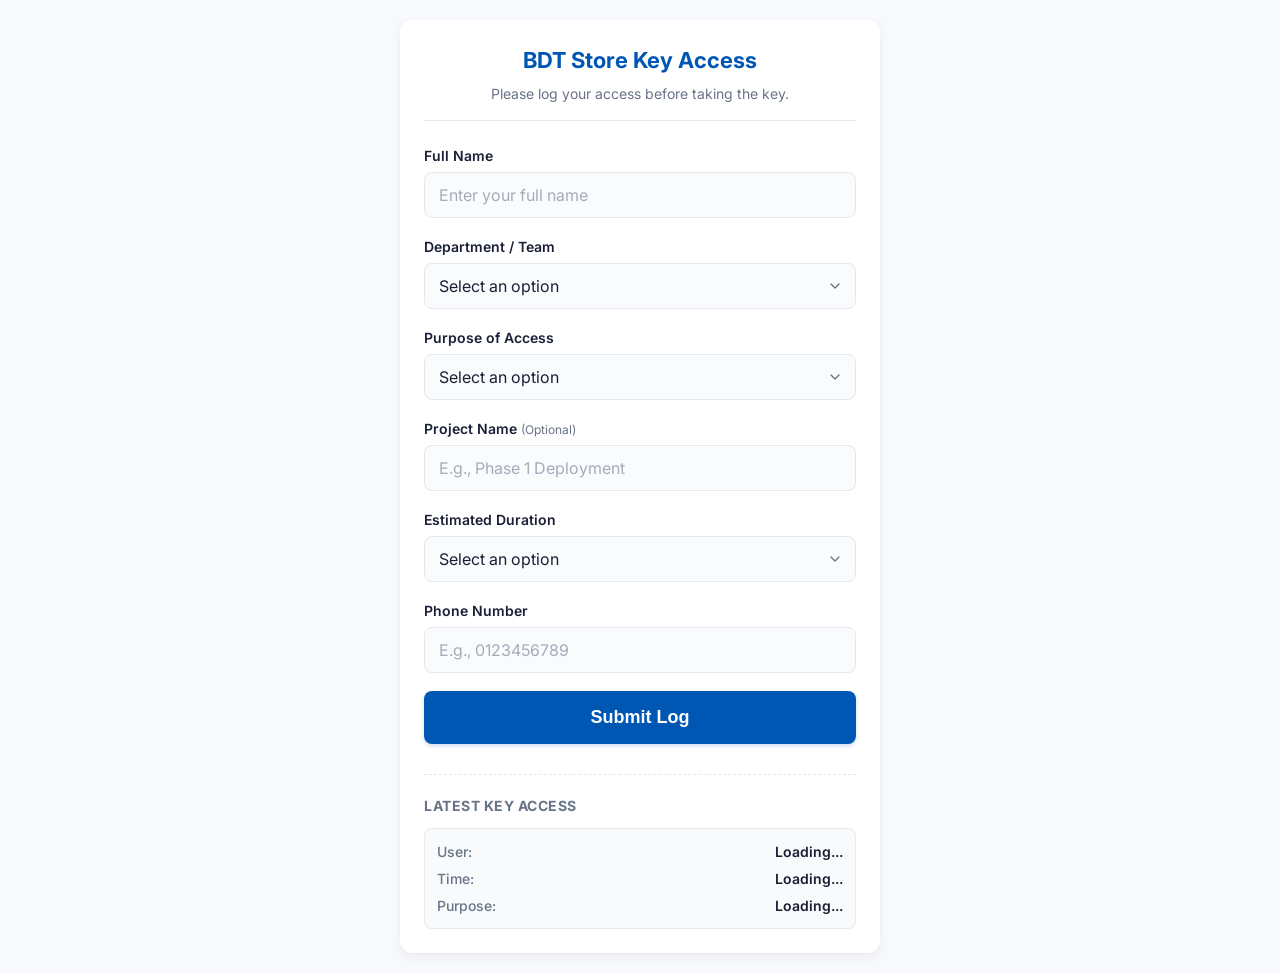
==== index.html @ 20c4b869 "Add files via upload" ====
<!DOCTYPE html>
<html lang="en">
<head>
    <meta charset="UTF-8">
    <meta name="viewport" content="width=device-width, initial-width=1.0, maximum-scale=1.0, user-scalable=no">
    <title>BDT Store Key Access</title>
    <link rel="stylesheet" href="styles.css">
    <link href="https://fonts.googleapis.com/css2?family=Inter:wght@400;500;600;700&display=swap" rel="stylesheet">
</head>
<body>

<div class="app-container">
    <header class="app-header">
        <h1>BDT Store Key Access</h1>
        <p>Please log your access before taking the key.</p>
    </header>

    <div id="success-message" class="alert alert-success hidden">
        <svg xmlns="http://www.w3.org/2000/svg" width="24" height="24" viewBox="0 0 24 24" fill="none" stroke="currentColor" stroke-width="2" stroke-linecap="round" stroke-linejoin="round"><path d="M22 11.08V12a10 10 0 1 1-5.93-9.14"></path><polyline points="22 4 12 14.01 9 11.01"></polyline></svg>
        <span>Access Logged Successfully</span>
    </div>

    <div id="warning-message" class="alert alert-warning hidden">
        <svg xmlns="http://www.w3.org/2000/svg" width="24" height="24" viewBox="0 0 24 24" fill="none" stroke="currentColor" stroke-width="2" stroke-linecap="round" stroke-linejoin="round"><path d="M10.29 3.86L1.82 18a2 2 0 0 0 1.71 3h16.94a2 2 0 0 0 1.71-3L13.71 3.86a2 2 0 0 0-3.42 0z"></path><line x1="12" y1="9" x2="12" y2="13"></line><line x1="12" y1="17" x2="12.01" y2="17"></line></svg>
        <span id="warning-text">You have logged access multiple times today.</span>
    </div>

    <form id="access-form" class="main-form">
        
        <div class="form-group">
            <label for="fullName">Full Name</label>
            <input type="text" id="fullName" name="fullName" required placeholder="Enter your full name">
        </div>

        <div class="form-group">
            <label for="department">Department / Team</label>
            <select id="department" name="department" required>
                <option value="" disabled selected>Select an option</option>
                <option value="Project Team">Project Team</option>
                <option value="Technical Support">Technical Support</option>
                <option value="Admin">Admin</option>
                <option value="Management">Management</option>
                <option value="Others">Others</option>
            </select>
        </div>

        <div class="form-group">
            <label for="purpose">Purpose of Access</label>
            <select id="purpose" name="purpose" required>
                <option value="" disabled selected>Select an option</option>
                <option value="Take project equipment">Take project equipment</option>
                <option value="Return equipment">Return equipment</option>
                <option value="Take spare parts">Take spare parts</option>
                <option value="Audit / checking">Audit / checking</option>
                <option value="Others">Others</option>
            </select>
        </div>

        <div class="form-group">
            <label for="projectName">Project Name <span class="optional">(Optional)</span></label>
            <input type="text" id="projectName" name="projectName" placeholder="E.g., Phase 1 Deployment">
        </div>

        <div class="form-group">
            <label for="duration">Estimated Duration</label>
            <select id="duration" name="duration" required>
                <option value="" disabled selected>Select an option</option>
                <option value="< 30 minutes">&lt; 30 minutes</option>
                <option value="1 - 2 hours">1 – 2 hours</option>
                <option value="> 2 hours">&gt; 2 hours</option>
                <option value="Until end of working day">Until end of working day</option>
            </select>
        </div>

        <div class="form-group">
            <label for="phone">Phone Number</label>
            <input type="tel" id="phone" name="phone" required placeholder="E.g., 0123456789">
        </div>

        <button type="submit" id="submit-btn" class="btn-primary">
            <span class="btn-text">Submit Log</span>
            <div class="loader hidden" id="submit-loader"></div>
        </button>

    </form>

    <div class="latest-access-card" id="latest-access-card">
        <h3>Latest Key Access</h3>
        <div class="latest-access-info">
            <div class="info-row">
                <span class="info-label">User:</span>
                <span class="info-value" id="latest-user">Loading...</span>
            </div>
            <div class="info-row">
                <span class="info-label">Time:</span>
                <span class="info-value" id="latest-time">Loading...</span>
            </div>
            <div class="info-row">
                <span class="info-label">Purpose:</span>
                <span class="info-value" id="latest-purpose">Loading...</span>
            </div>
        </div>
    </div>
</div>

<script src="app.js"></script>
</body>
</html>
---- styles.css ----
:root {
    --primary-color: #0056b3;
    --primary-hover: #004494;
    --bg-color: #f7f9fc;
    --card-bg: #ffffff;
    --text-main: #1a1f36;
    --text-muted: #697386;
    --border-color: #e3e8ee;
    --success-bg: #e3fcef;
    --success-text: #006644;
    --warning-bg: #fff3cd;
    --warning-text: #856404;
    --error-color: #d92d20;
    --font-family: 'Inter', -apple-system, BlinkMacSystemFont, "Segoe UI", Roboto, Helvetica, Arial, sans-serif;
}

* {
    box-sizing: border-box;
    margin: 0;
    padding: 0;
}

body {
    font-family: var(--font-family);
    background-color: var(--bg-color);
    color: var(--text-main);
    line-height: 1.5;
    -webkit-font-smoothing: antialiased;
    display: flex;
    justify-content: center;
    padding: 20px 15px;
}

.app-container {
    width: 100%;
    max-width: 480px;
    background-color: var(--card-bg);
    border-radius: 12px;
    box-shadow: 0 4px 12px rgba(0, 0, 0, 0.05), 0 1px 3px rgba(0, 0, 0, 0.03);
    overflow: hidden;
    padding: 24px;
}

.app-header {
    text-align: center;
    margin-bottom: 24px;
    padding-bottom: 16px;
    border-bottom: 1px solid var(--border-color);
}

.app-header h1 {
    font-size: 22px;
    font-weight: 700;
    color: var(--primary-color);
    margin-bottom: 6px;
}

.app-header p {
    font-size: 14px;
    color: var(--text-muted);
}

.form-group {
    margin-bottom: 18px;
}

label {
    display: block;
    font-size: 14px;
    font-weight: 600;
    margin-bottom: 6px;
    color: var(--text-main);
}

.optional {
    font-size: 12px;
    color: var(--text-muted);
    font-weight: 400;
}

input[type="text"],
input[type="tel"],
select {
    width: 100%;
    padding: 12px 14px;
    font-size: 16px; /* Prevents iOS zoom */
    font-family: var(--font-family);
    border: 1px solid var(--border-color);
    border-radius: 8px;
    background-color: #fafbfc;
    transition: border-color 0.2s, box-shadow 0.2s;
    outline: none;
    color: var(--text-main);
    appearance: none;
    -webkit-appearance: none;
    background-image: url("data:image/svg+xml;charset=UTF-8,%3csvg xmlns='http://www.w3.org/2000/svg' viewBox='0 0 24 24' fill='none' stroke='%23697386' stroke-width='2' stroke-linecap='round' stroke-linejoin='round'%3e%3cpolyline points='6 9 12 15 18 9'%3e%3c/polyline%3e%3c/svg%3e");
    background-repeat: no-repeat;
    background-position: right 12px center;
    background-size: 16px;
}

input[type="text"]:focus,
input[type="tel"]:focus,
select:focus {
    border-color: var(--primary-color);
    box-shadow: 0 0 0 3px rgba(0, 86, 179, 0.15);
    background-color: #fff;
}

input[type="text"]::placeholder,
input[type="tel"]::placeholder {
    color: #a3acb9;
}

/* Remove dropdown arrow from regular inputs */
input[type="text"], input[type="tel"] {
    background-image: none;
}

.btn-primary {
    width: 100%;
    padding: 16px;
    background-color: var(--primary-color);
    color: white;
    border: none;
    border-radius: 8px;
    font-size: 18px;
    font-weight: 600;
    cursor: pointer;
    transition: background-color 0.2s, transform 0.1s;
    display: flex;
    justify-content: center;
    align-items: center;
    margin-top: 10px;
    box-shadow: 0 2px 4px rgba(0, 86, 179, 0.2);
}

.btn-primary:hover, .btn-primary:active {
    background-color: var(--primary-hover);
}

.btn-primary:disabled {
    background-color: #a3acb9;
    cursor: not-allowed;
    box-shadow: none;
}

.alert {
    padding: 12px 16px;
    border-radius: 8px;
    margin-bottom: 20px;
    display: flex;
    align-items: center;
    gap: 10px;
    font-size: 14px;
    font-weight: 500;
    line-height: 1.4;
}

.alert-success {
    background-color: var(--success-bg);
    color: var(--success-text);
    border: 1px solid #c3e6cb;
}

.alert-warning {
    background-color: var(--warning-bg);
    color: var(--warning-text);
    border: 1px solid #ffeeba;
}

.hidden {
    display: none !important;
}

.loader {
    width: 20px;
    height: 20px;
    border: 3px solid rgba(255, 255, 255, 0.3);
    border-radius: 50%;
    border-top-color: white;
    animation: spin 1s ease-in-out infinite;
}

@keyframes spin {
    to { transform: rotate(360deg); }
}

.latest-access-card {
    margin-top: 30px;
    padding-top: 20px;
    border-top: 1px dashed var(--border-color);
}

.latest-access-card h3 {
    font-size: 14px;
    text-transform: uppercase;
    letter-spacing: 0.5px;
    color: var(--text-muted);
    margin-bottom: 12px;
}

.latest-access-info {
    background-color: #f8fafc;
    border: 1px solid var(--border-color);
    border-radius: 8px;
    padding: 12px;
}

.info-row {
    display: flex;
    justify-content: space-between;
    margin-bottom: 6px;
    font-size: 14px;
}

.info-row:last-child {
    margin-bottom: 0;
}

.info-label {
    color: var(--text-muted);
    font-weight: 500;
}

.info-value {
    color: var(--text-main);
    font-weight: 600;
    text-align: right;
    word-break: break-word;
    max-width: 70%;
}
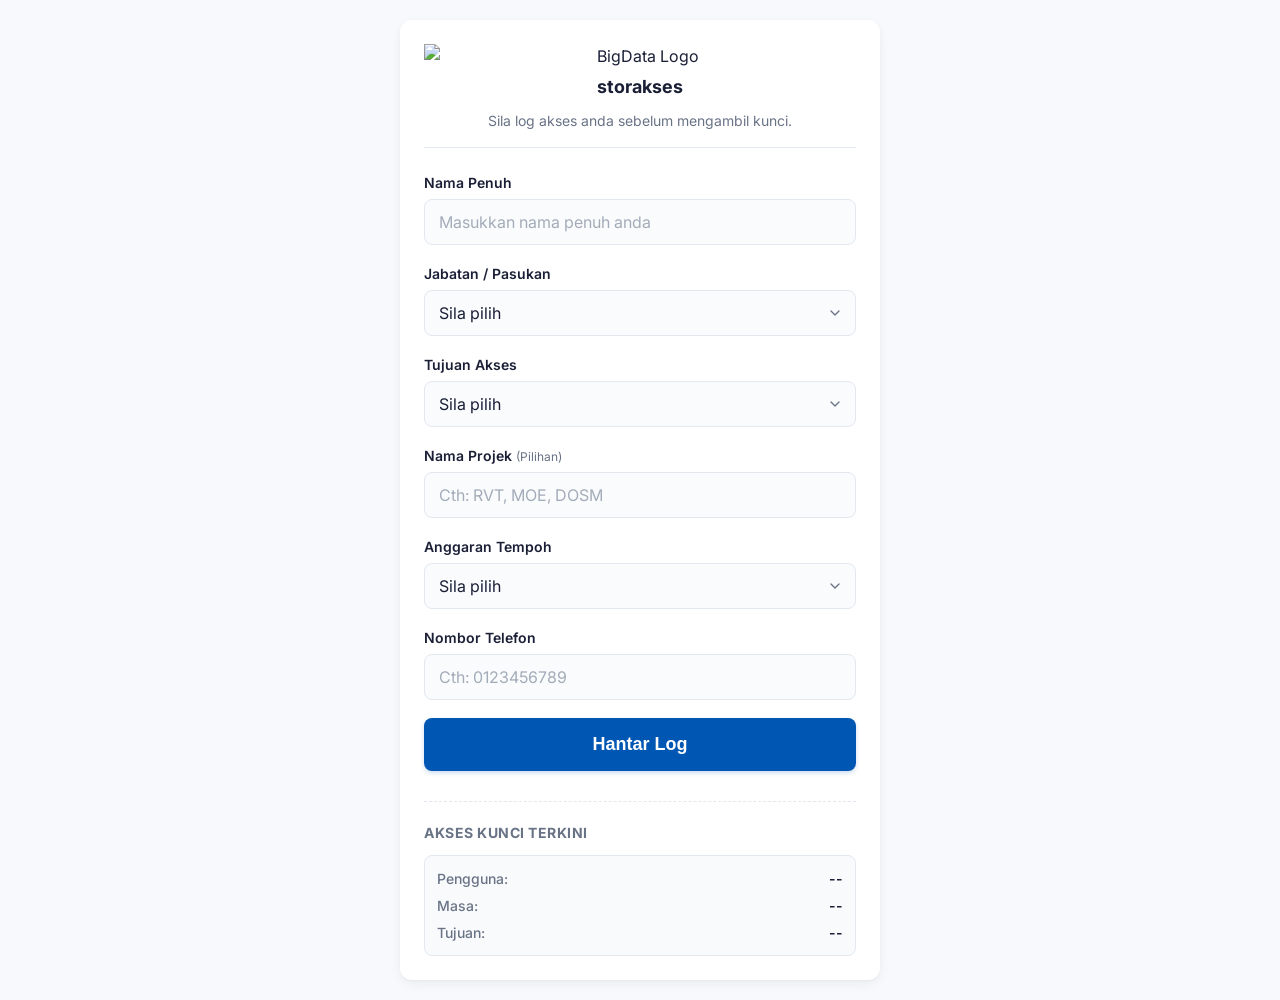
==== commit 320c62b4: "Add files via upload" ====
--- a/index.html
+++ b/index.html
@@ -1,5 +1,6 @@
 <!DOCTYPE html>
 <html lang="en">
+
 <head>
     <meta charset="UTF-8">
     <meta name="viewport" content="width=device-width, initial-width=1.0, maximum-scale=1.0, user-scalable=no">
@@ -7,102 +8,116 @@
     <link rel="stylesheet" href="styles.css">
     <link href="https://fonts.googleapis.com/css2?family=Inter:wght@400;500;600;700&display=swap" rel="stylesheet">
 </head>
+
 <body>
 
-<div class="app-container">
-    <header class="app-header">
-        <h1>BDT Store Key Access</h1>
-        <p>Please log your access before taking the key.</p>
-    </header>
+    <div class="app-container">
+        <header class="app-header">
+            <img src="logo.png" alt="BigData Logo" style="max-height: 50px; display: block; margin: 0 auto;">
+            <h2 style="font-size: 18px; color: var(--text-main); margin-top: 5px; text-align: center;">storakses</h2>
+            <p style="margin-top: 10px;">Sila log akses anda sebelum mengambil kunci.</p>
+        </header>
 
-    <div id="success-message" class="alert alert-success hidden">
-        <svg xmlns="http://www.w3.org/2000/svg" width="24" height="24" viewBox="0 0 24 24" fill="none" stroke="currentColor" stroke-width="2" stroke-linecap="round" stroke-linejoin="round"><path d="M22 11.08V12a10 10 0 1 1-5.93-9.14"></path><polyline points="22 4 12 14.01 9 11.01"></polyline></svg>
-        <span>Access Logged Successfully</span>
-    </div>
-
-    <div id="warning-message" class="alert alert-warning hidden">
-        <svg xmlns="http://www.w3.org/2000/svg" width="24" height="24" viewBox="0 0 24 24" fill="none" stroke="currentColor" stroke-width="2" stroke-linecap="round" stroke-linejoin="round"><path d="M10.29 3.86L1.82 18a2 2 0 0 0 1.71 3h16.94a2 2 0 0 0 1.71-3L13.71 3.86a2 2 0 0 0-3.42 0z"></path><line x1="12" y1="9" x2="12" y2="13"></line><line x1="12" y1="17" x2="12.01" y2="17"></line></svg>
-        <span id="warning-text">You have logged access multiple times today.</span>
-    </div>
-
-    <form id="access-form" class="main-form">
-        
-        <div class="form-group">
-            <label for="fullName">Full Name</label>
-            <input type="text" id="fullName" name="fullName" required placeholder="Enter your full name">
+        <div id="success-message" class="alert alert-success hidden">
+            <svg xmlns="http://www.w3.org/2000/svg" width="24" height="24" viewBox="0 0 24 24" fill="none"
+                stroke="currentColor" stroke-width="2" stroke-linecap="round" stroke-linejoin="round">
+                <path d="M22 11.08V12a10 10 0 1 1-5.93-9.14"></path>
+                <polyline points="22 4 12 14.01 9 11.01"></polyline>
+            </svg>
+            <span>Akses Berjaya Direkodkan</span>
         </div>
 
-        <div class="form-group">
-            <label for="department">Department / Team</label>
-            <select id="department" name="department" required>
-                <option value="" disabled selected>Select an option</option>
-                <option value="Project Team">Project Team</option>
-                <option value="Technical Support">Technical Support</option>
-                <option value="Admin">Admin</option>
-                <option value="Management">Management</option>
-                <option value="Others">Others</option>
-            </select>
+        <div id="warning-message" class="alert alert-warning hidden">
+            <svg xmlns="http://www.w3.org/2000/svg" width="24" height="24" viewBox="0 0 24 24" fill="none"
+                stroke="currentColor" stroke-width="2" stroke-linecap="round" stroke-linejoin="round">
+                <path d="M10.29 3.86L1.82 18a2 2 0 0 0 1.71 3h16.94a2 2 0 0 0 1.71-3L13.71 3.86a2 2 0 0 0-3.42 0z">
+                </path>
+                <line x1="12" y1="9" x2="12" y2="13"></line>
+                <line x1="12" y1="17" x2="12.01" y2="17"></line>
+            </svg>
+            <span id="warning-text">Anda telah merekod akses beberapa kali hari ini.</span>
         </div>
 
-        <div class="form-group">
-            <label for="purpose">Purpose of Access</label>
-            <select id="purpose" name="purpose" required>
-                <option value="" disabled selected>Select an option</option>
-                <option value="Take project equipment">Take project equipment</option>
-                <option value="Return equipment">Return equipment</option>
-                <option value="Take spare parts">Take spare parts</option>
-                <option value="Audit / checking">Audit / checking</option>
-                <option value="Others">Others</option>
-            </select>
-        </div>
+        <form id="access-form" class="main-form">
 
-        <div class="form-group">
-            <label for="projectName">Project Name <span class="optional">(Optional)</span></label>
-            <input type="text" id="projectName" name="projectName" placeholder="E.g., Phase 1 Deployment">
-        </div>
+            <div class="form-group">
+                <label for="fullName">Nama Penuh</label>
+                <input type="text" id="fullName" name="fullName" required placeholder="Masukkan nama penuh anda">
+            </div>
 
-        <div class="form-group">
-            <label for="duration">Estimated Duration</label>
-            <select id="duration" name="duration" required>
-                <option value="" disabled selected>Select an option</option>
-                <option value="< 30 minutes">&lt; 30 minutes</option>
-                <option value="1 - 2 hours">1 – 2 hours</option>
-                <option value="> 2 hours">&gt; 2 hours</option>
-                <option value="Until end of working day">Until end of working day</option>
-            </select>
-        </div>
+            <div class="form-group">
+                <label for="department">Jabatan / Pasukan</label>
+                <select id="department" name="department" required>
+                    <option value="" disabled selected>Sila pilih</option>
+                    <option value="Pasukan Projek">Pasukan Projek</option>
+                    <option value="Sokongan Teknikal">Sokongan Teknikal</option>
+                    <option value="Admin">Admin</option>
+                    <option value="Pengurusan">Pengurusan</option>
+                    <option value="Helpdesk">Helpdesk</option>
+                    <option value="Lain-lain">Lain-lain</option>
+                </select>
+            </div>
 
-        <div class="form-group">
-            <label for="phone">Phone Number</label>
-            <input type="tel" id="phone" name="phone" required placeholder="E.g., 0123456789">
-        </div>
+            <div class="form-group">
+                <label for="purpose">Tujuan Akses</label>
+                <select id="purpose" name="purpose" required>
+                    <option value="" disabled selected>Sila pilih</option>
+                    <option value="Ambil peralatan projek">Ambil peralatan projek</option>
+                    <option value="Pulangkan peralatan">Pulangkan peralatan</option>
+                    <option value="Ambil alat ganti">Ambil alat ganti</option>
+                    <option value="Audit / semakan">Audit / semakan</option>
+                    <option value="Lain-lain">Lain-lain</option>
+                </select>
+            </div>
 
-        <button type="submit" id="submit-btn" class="btn-primary">
-            <span class="btn-text">Submit Log</span>
-            <div class="loader hidden" id="submit-loader"></div>
-        </button>
+            <div class="form-group">
+                <label for="projectName">Nama Projek <span class="optional">(Pilihan)</span></label>
+                <input type="text" id="projectName" name="projectName" placeholder="Cth: RVT, MOE, DOSM">
+            </div>
 
-    </form>
+            <div class="form-group">
+                <label for="duration">Anggaran Tempoh</label>
+                <select id="duration" name="duration" required>
+                    <option value="" disabled selected>Sila pilih</option>
+                    <option value="< 30 minit">&lt; 30 minit</option>
+                    <option value="1 - 2 jam">1 – 2 jam</option>
+                    <option value="> 2 jam">&gt; 2 jam</option>
+                    <option value="Sehingga tamat waktu bekerja">Sehingga tamat waktu bekerja</option>
+                </select>
+            </div>
 
-    <div class="latest-access-card" id="latest-access-card">
-        <h3>Latest Key Access</h3>
-        <div class="latest-access-info">
-            <div class="info-row">
-                <span class="info-label">User:</span>
-                <span class="info-value" id="latest-user">Loading...</span>
+            <div class="form-group">
+                <label for="phone">Nombor Telefon</label>
+                <input type="tel" id="phone" name="phone" required placeholder="Cth: 0123456789">
             </div>
-            <div class="info-row">
-                <span class="info-label">Time:</span>
-                <span class="info-value" id="latest-time">Loading...</span>
-            </div>
-            <div class="info-row">
-                <span class="info-label">Purpose:</span>
-                <span class="info-value" id="latest-purpose">Loading...</span>
+
+            <button type="submit" id="submit-btn" class="btn-primary">
+                <span class="btn-text">Hantar Log</span>
+                <div class="loader hidden" id="submit-loader"></div>
+            </button>
+
+        </form>
+
+        <div class="latest-access-card" id="latest-access-card">
+            <h3>Akses Kunci Terkini</h3>
+            <div class="latest-access-info">
+                <div class="info-row">
+                    <span class="info-label">Pengguna:</span>
+                    <span class="info-value" id="latest-user">Memuatkan...</span>
+                </div>
+                <div class="info-row">
+                    <span class="info-label">Masa:</span>
+                    <span class="info-value" id="latest-time">Memuatkan...</span>
+                </div>
+                <div class="info-row">
+                    <span class="info-label">Tujuan:</span>
+                    <span class="info-value" id="latest-purpose">Memuatkan...</span>
+                </div>
             </div>
         </div>
     </div>
-</div>
 
-<script src="app.js"></script>
+    <script src="app.js"></script>
 </body>
-</html>
+
+</html>
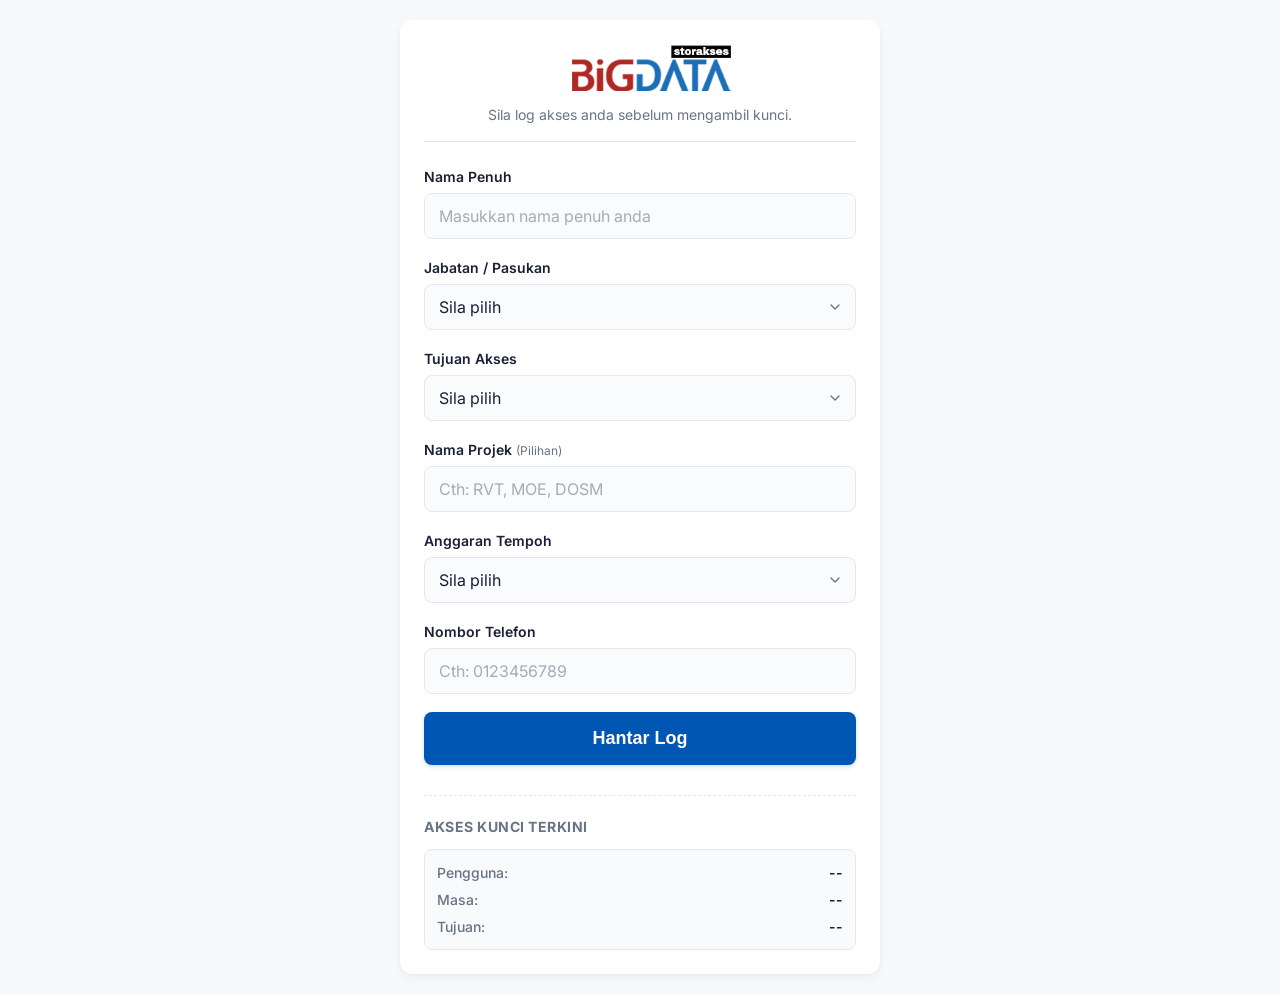
==== commit 6d9265d4: "Add files via upload" ====
--- a/index.html
+++ b/index.html
@@ -14,7 +14,6 @@
     <div class="app-container">
         <header class="app-header">
             <img src="logo.png" alt="BigData Logo" style="max-height: 50px; display: block; margin: 0 auto;">
-            <h2 style="font-size: 18px; color: var(--text-main); margin-top: 5px; text-align: center;">storakses</h2>
             <p style="margin-top: 10px;">Sila log akses anda sebelum mengambil kunci.</p>
         </header>
 
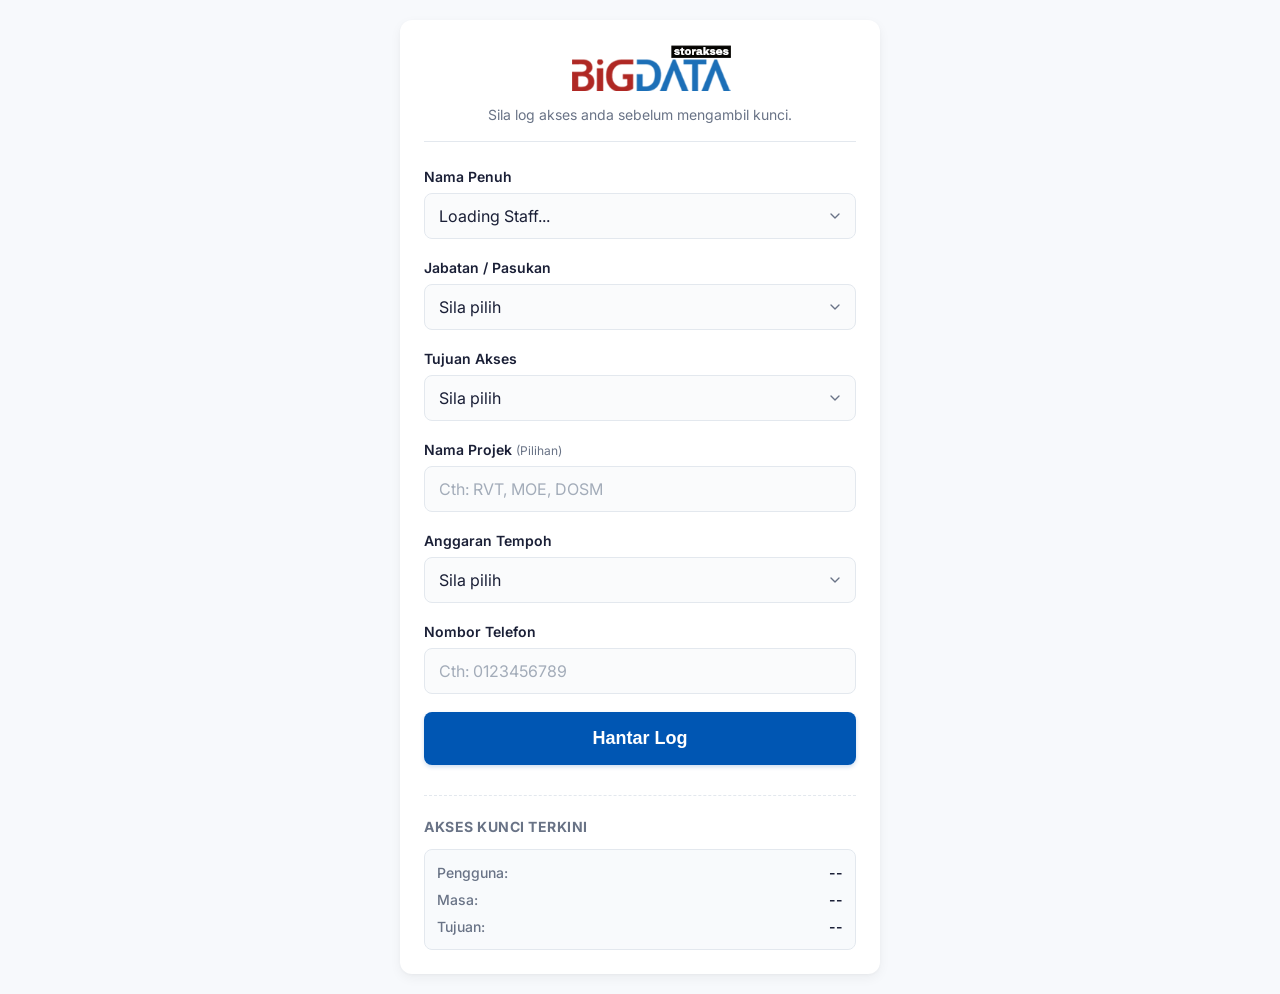
==== commit a124634e: "Add files via upload" ====
--- a/index.html
+++ b/index.html
@@ -41,7 +41,9 @@
 
             <div class="form-group">
                 <label for="fullName">Nama Penuh</label>
-                <input type="text" id="fullName" name="fullName" required placeholder="Masukkan nama penuh anda">
+                <select id="fullName" name="fullName" required>
+                    <option value="" disabled selected>Loading Staff...</option>
+                </select>
             </div>
 
             <div class="form-group">
@@ -116,6 +118,49 @@
         </div>
     </div>
 
+    <!-- Set Staff PIN Modal -->
+    <div class="modal-overlay hidden" id="staff-set-pin-modal">
+        <div class="modal-content">
+            <h3 class="modal-title">Cipta PIN Pertama Kali</h3>
+            <p style="margin-bottom: 1rem; color: #666;">Sila tetapkan 4-digit PIN keselamatan untuk nama anda.</p>
+            <div class="form-group">
+                <input type="password" id="staff-new-pin" maxlength="4" placeholder="****"
+                    style="text-align: center; font-size: 1.5rem; letter-spacing: 0.5rem; width: 100%;">
+            </div>
+            <div class="form-group">
+                <label>Sahkan PIN Baru</label>
+                <input type="password" id="staff-confirm-pin" maxlength="4" placeholder="****"
+                    style="text-align: center; font-size: 1.5rem; letter-spacing: 0.5rem; width: 100%;"
+                    onkeypress="if(event.key === 'Enter') submitSetStaffPin()">
+            </div>
+            <div class="modal-actions" style="display: flex; gap: 10px; margin-top: 20px;">
+                <button type="button" class="btn-primary" style="background: #e74c3c;"
+                    onclick="closeStaffModal('set')">Batal</button>
+                <button type="button" class="btn-primary" style="margin-top: 0;" onclick="submitSetStaffPin()">Simpan
+                    PIN</button>
+            </div>
+        </div>
+    </div>
+
+    <!-- Verify Staff PIN Modal -->
+    <div class="modal-overlay hidden" id="staff-verify-pin-modal">
+        <div class="modal-content">
+            <h3 class="modal-title">Pengesahan Kakitangan</h3>
+            <p style="margin-bottom: 1rem; color: #666;">Sila masukkan 4-digit PIN keselamatan anda.</p>
+            <div class="form-group">
+                <input type="password" id="staff-verify-pin" maxlength="4" placeholder="****"
+                    style="text-align: center; font-size: 1.5rem; letter-spacing: 0.5rem; width: 100%;"
+                    onkeypress="if(event.key === 'Enter') submitVerifyStaffPin()">
+            </div>
+            <div class="modal-actions" style="display: flex; gap: 10px; margin-top: 20px;">
+                <button type="button" class="btn-primary" style="background: #e74c3c;"
+                    onclick="closeStaffModal('verify')">Batal</button>
+                <button type="button" class="btn-primary" style="margin-top: 0;"
+                    onclick="submitVerifyStaffPin()">Sahkan</button>
+            </div>
+        </div>
+    </div>
+
     <script src="app.js"></script>
 </body>
 
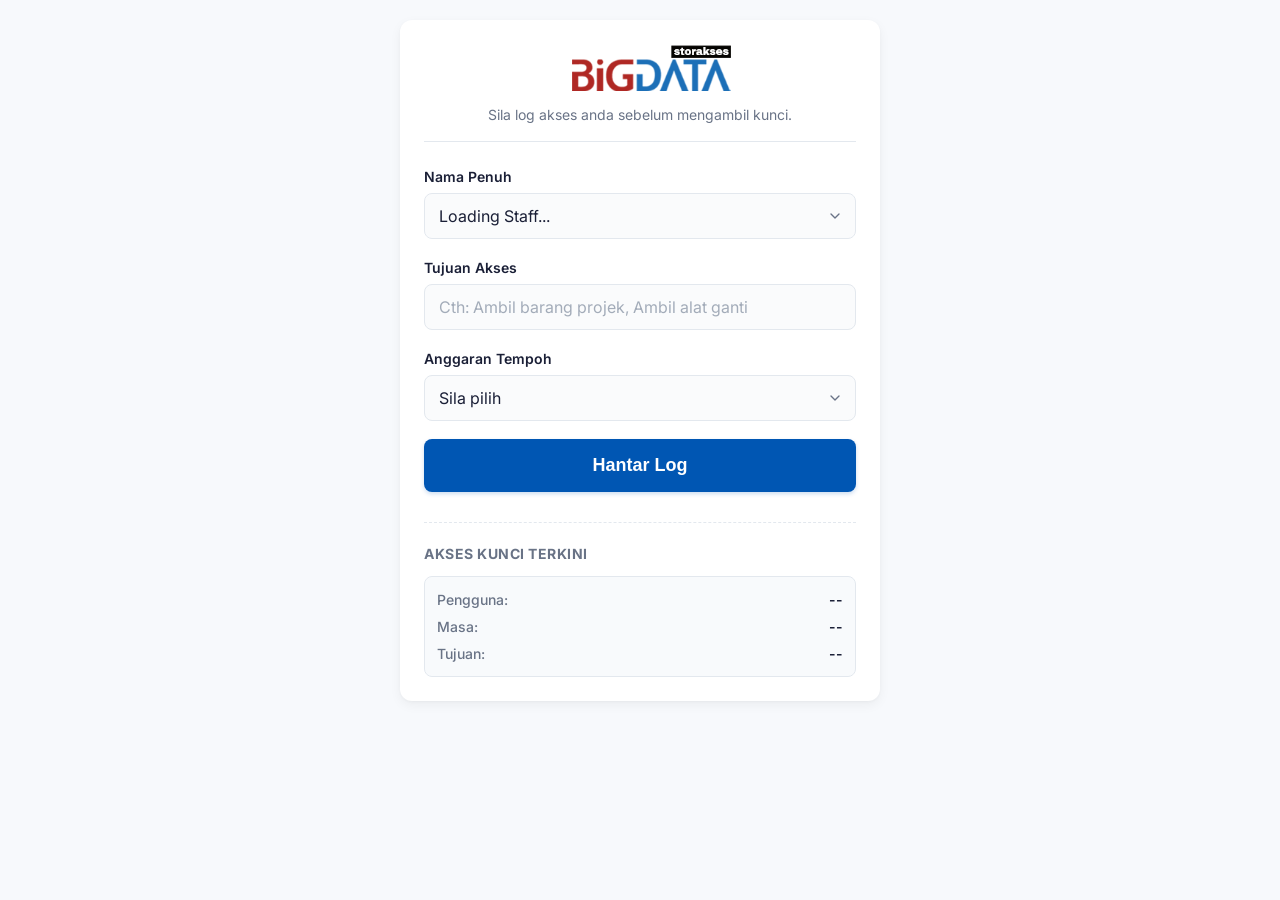
==== commit ca1def3e: "Add files via upload" ====
--- a/index.html
+++ b/index.html
@@ -46,35 +46,15 @@
                 </select>
             </div>
 
-            <div class="form-group">
-                <label for="department">Jabatan / Pasukan</label>
-                <select id="department" name="department" required>
-                    <option value="" disabled selected>Sila pilih</option>
-                    <option value="Pasukan Projek">Pasukan Projek</option>
-                    <option value="Sokongan Teknikal">Sokongan Teknikal</option>
-                    <option value="Admin">Admin</option>
-                    <option value="Pengurusan">Pengurusan</option>
-                    <option value="Helpdesk">Helpdesk</option>
-                    <option value="Lain-lain">Lain-lain</option>
-                </select>
-            </div>
+
 
             <div class="form-group">
                 <label for="purpose">Tujuan Akses</label>
-                <select id="purpose" name="purpose" required>
-                    <option value="" disabled selected>Sila pilih</option>
-                    <option value="Ambil peralatan projek">Ambil peralatan projek</option>
-                    <option value="Pulangkan peralatan">Pulangkan peralatan</option>
-                    <option value="Ambil alat ganti">Ambil alat ganti</option>
-                    <option value="Audit / semakan">Audit / semakan</option>
-                    <option value="Lain-lain">Lain-lain</option>
-                </select>
+                <input type="text" id="purpose" name="purpose" required
+                    placeholder="Cth: Ambil barang projek, Ambil alat ganti">
             </div>
 
-            <div class="form-group">
-                <label for="projectName">Nama Projek <span class="optional">(Pilihan)</span></label>
-                <input type="text" id="projectName" name="projectName" placeholder="Cth: RVT, MOE, DOSM">
-            </div>
+
 
             <div class="form-group">
                 <label for="duration">Anggaran Tempoh</label>
@@ -87,10 +67,7 @@
                 </select>
             </div>
 
-            <div class="form-group">
-                <label for="phone">Nombor Telefon</label>
-                <input type="tel" id="phone" name="phone" required placeholder="Cth: 0123456789">
-            </div>
+
 
             <button type="submit" id="submit-btn" class="btn-primary">
                 <span class="btn-text">Hantar Log</span>
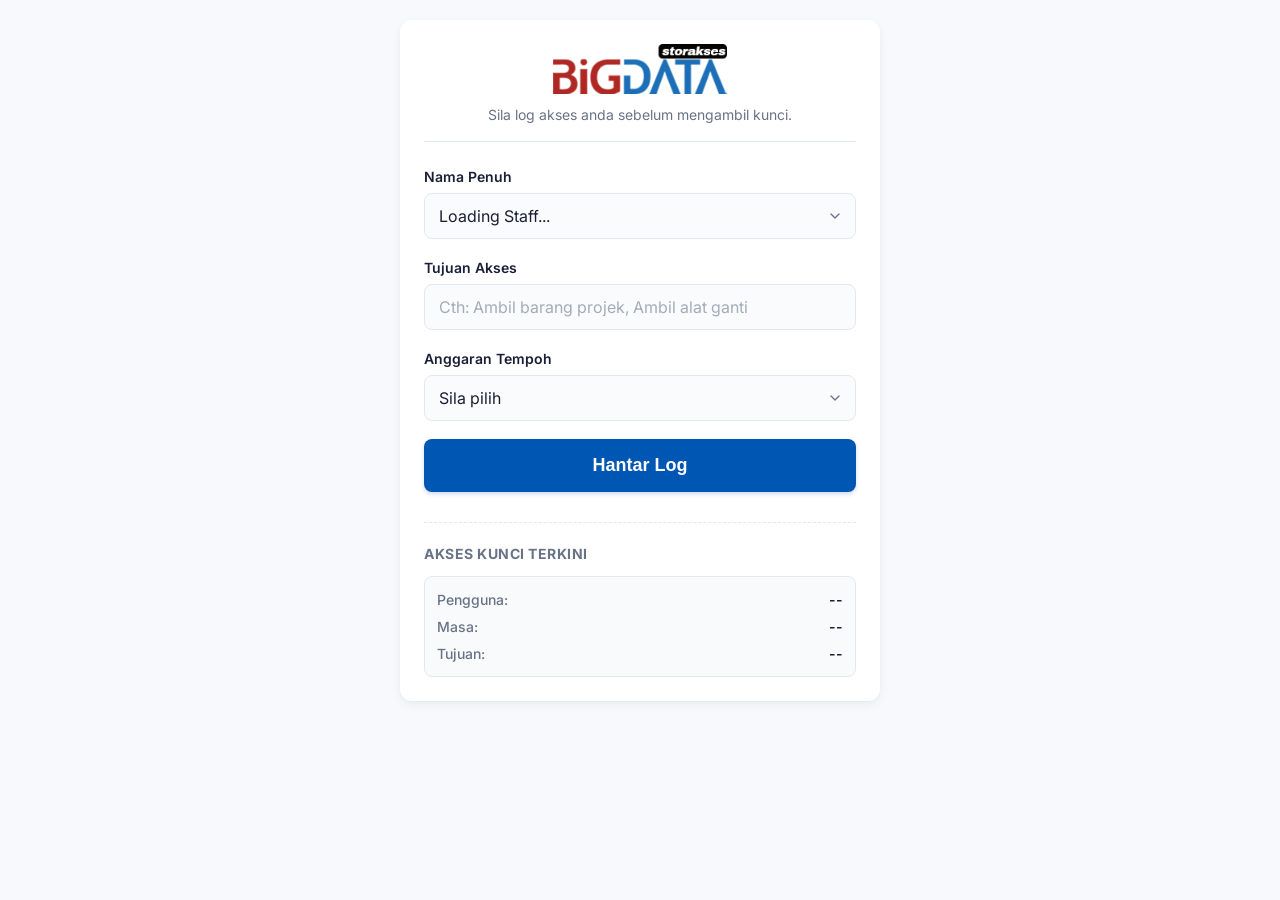
==== commit ea290883: "Add files via upload" ====
--- a/index.html
+++ b/index.html
@@ -4,7 +4,9 @@
 <head>
     <meta charset="UTF-8">
     <meta name="viewport" content="width=device-width, initial-width=1.0, maximum-scale=1.0, user-scalable=no">
-    <title>BDT Store Key Access</title>
+    <title>BDT storakses</title>
+    <link rel="icon" type="image/png" href="icon.png">
+    <link rel="apple-touch-icon" href="icon.png">
     <link rel="stylesheet" href="styles.css">
     <link href="https://fonts.googleapis.com/css2?family=Inter:wght@400;500;600;700&display=swap" rel="stylesheet">
 </head>
--- a/styles.css
+++ b/styles.css
@@ -83,7 +83,8 @@
 select {
     width: 100%;
     padding: 12px 14px;
-    font-size: 16px; /* Prevents iOS zoom */
+    font-size: 16px;
+    /* Prevents iOS zoom */
     font-family: var(--font-family);
     border: 1px solid var(--border-color);
     border-radius: 8px;
@@ -113,7 +114,8 @@
 }
 
 /* Remove dropdown arrow from regular inputs */
-input[type="text"], input[type="tel"] {
+input[type="text"],
+input[type="tel"] {
     background-image: none;
 }
 
@@ -135,7 +137,8 @@
     box-shadow: 0 2px 4px rgba(0, 86, 179, 0.2);
 }
 
-.btn-primary:hover, .btn-primary:active {
+.btn-primary:hover,
+.btn-primary:active {
     background-color: var(--primary-hover);
 }
 
@@ -183,7 +186,9 @@
 }
 
 @keyframes spin {
-    to { transform: rotate(360deg); }
+    to {
+        transform: rotate(360deg);
+    }
 }
 
 .latest-access-card {
@@ -230,3 +235,62 @@
     word-break: break-word;
     max-width: 70%;
 }
+
+/* Modals */
+.modal-overlay {
+    position: fixed;
+    top: 0;
+    left: 0;
+    width: 100vw;
+    height: 100vh;
+    background: rgba(0, 0, 0, 0.5);
+    display: flex;
+    /* Changed from none to flex */
+    align-items: center;
+    justify-content: center;
+    z-index: 1000;
+    backdrop-filter: blur(4px);
+}
+
+.modal-overlay.hidden {
+    display: none !important;
+}
+
+.modal-content {
+    background: var(--card-bg);
+    width: 90%;
+    max-width: 400px;
+    border-radius: 12px;
+    padding: 24px;
+    box-shadow: 0 10px 25px rgba(0, 0, 0, 0.1);
+    animation: modalSlideIn 0.3s ease;
+}
+
+@keyframes modalSlideIn {
+    from {
+        opacity: 0;
+        transform: translateY(-20px);
+    }
+
+    to {
+        opacity: 1;
+        transform: translateY(0);
+    }
+}
+
+.modal-title {
+    font-size: 1.25rem;
+    color: var(--text-main);
+    margin-bottom: 0.5rem;
+    text-align: center;
+}
+
+.modal-actions {
+    display: flex;
+    gap: 1rem;
+    margin-top: 1.5rem;
+}
+
+.modal-actions button {
+    flex: 1;
+}
